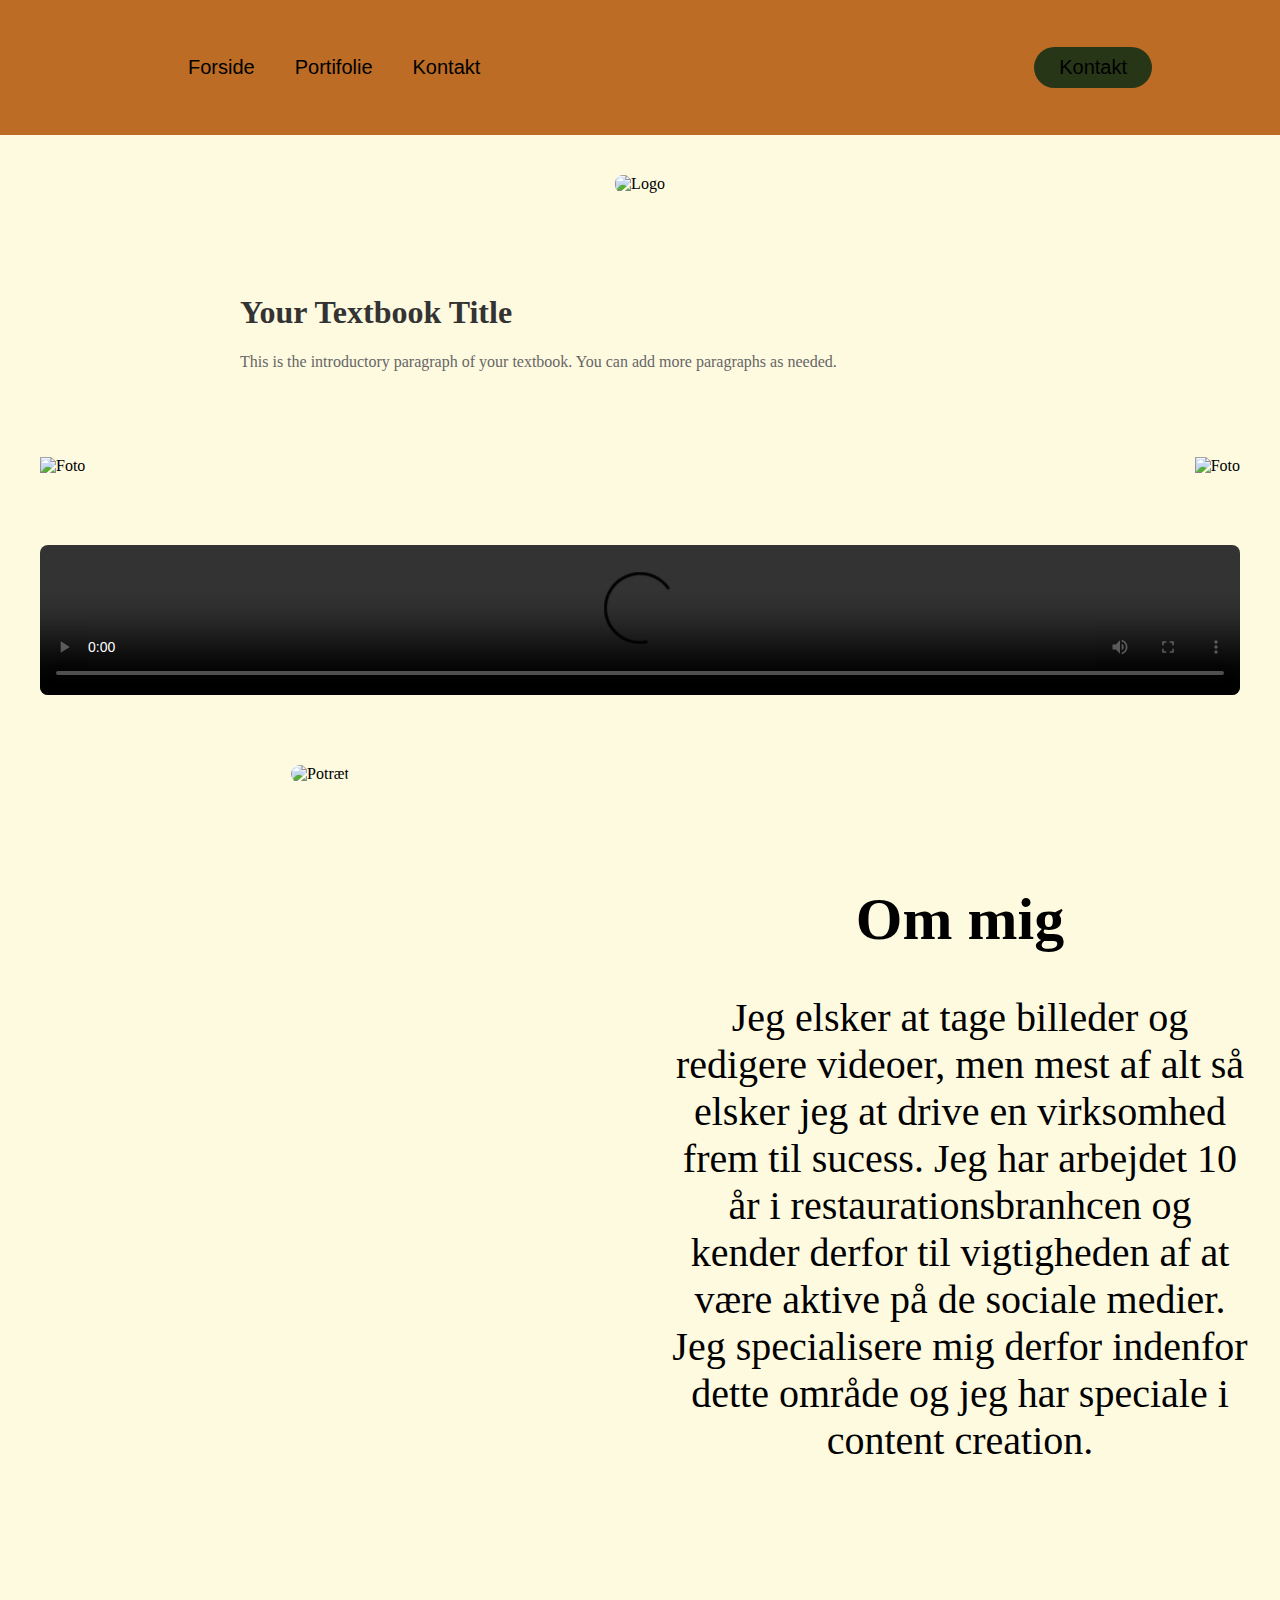
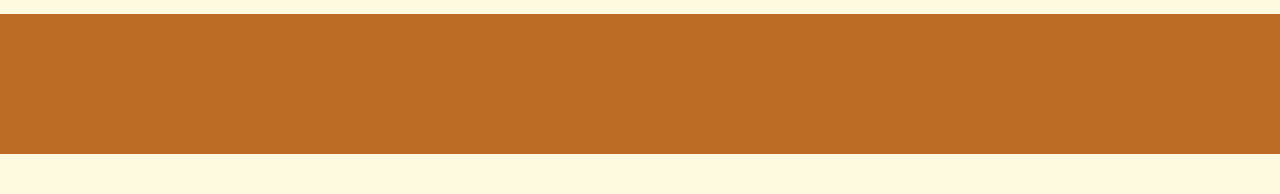
==== Forside.html @ 22ae9736 "Add files via upload" ====
<!DOCTYPE html>
<html lang="da">

<head>
    <meta charset="UTF-8">
    <meta name="viewport" content="width=device-width, initial-scale=1.0">
    <link rel="stylesheet" href="Projekt3.css">
    <link rel="stylesheet" href="https://cdnjs.cloudflare.com/ajax/libs/font-awesome/6.2.0/css/all.min.css" integrity="sha512-xh6O/CkQoPOWDdYTDqeRdPCVd1SpvCA9XXcUnZS2FmJNp1coAFzvtCN9BmamE+4aHK8yyUHUSCcJHgXloTyT2A==" crossorigin="anonymous" referrerpolicy="no-referrer" />
    <title>Forside</title>
</head>

<body>
    <header>

        <nav>
            <div class="burger-menu">
                <span></span>
                <span></span>
                <span></span>
            </div>
            <ul class="nav_links">
                <li><a href="Forside.html">Forside</a></li>
                <li><a href="Portifolie.html">Portifolie</a></li>
                <li><a href="Kontakt.html">Kontakt</a></li>
            </ul>
        </nav>

        <div class="cta" onclick="window.location.href='#Kontakt';">
            <button>Kontakt</button>
        </div>

    </header>

         <div class="logo-container">
             <img src="Billedemappe_til_projekt_3/Logo11.png" alt="Logo" class="logo">
         </div>

        <div class="textbook">
              <h1>Your Textbook Title</h1>
              <p>This is the introductory paragraph of your textbook. You can add more paragraphs as needed.</p>
         </div>

        <div class="Foto-container">
          <img src="Billedemappe_til_projekt_3/brooke-lark-AdMHAf_cdns-unsplash.jpg" alt="Foto" class="Foto">
          <img src="Billedemappe_til_projekt_3/izz-r-vz6pyjmAKzI-unsplash.jpg" alt="Foto" class="Foto">
        </div>

        <div class="video-section1">
            <video src="" controls></video>
        </div>
 

        <div class="om_mig-container">
        <div class="column">
                <img src="Billedemappe_til_projekt_3/lana-mattice-EWeqRfmiRMs-unsplash.jpg" alt="Potræt" class="Potræt-image">
        </div>
        
        <div class="column">
        <div class="textbook">
                    <h2>Om mig</h2>
                    <p>Jeg elsker at tage billeder og redigere videoer, men mest af alt 
                        så elsker jeg at drive en virksomhed frem til sucess. Jeg har arbejdet
                        10 år i restaurationsbranhcen og kender derfor til vigtigheden af at 
                        være aktive på de sociale medier. Jeg specialisere mig derfor indenfor
                        dette område og jeg har speciale i content creation. 
                    </p>
        </div>
        </div>
      
      </div>
         <footer>
         <div class="footer container"> 
         <div class="socialicons"> 
                <a href="#"><i class="fa-brands fa-facebook"></i></a>
                <a href="#"><i class="fa-brands fa-youtube"></i></a>
                <a href="#"><i class="fa-brands fa-instagram"></i></a>
        </div>
        <div class="footerbottom">
        <p>Copyright & Designed by shoelleproduction</p>
        </div>
        </div>
         </footer>

        <div class="overlay" onclick="closeNav()"></div>

    <script>
        document.addEventListener('DOMContentLoaded', function () {
            var navLinks = document.querySelector('.nav_links');
            var burgerMenu = document.querySelector('.burger-menu');
    
            burgerMenu.addEventListener('click', function () {
                navLinks.classList.toggle('show');
            });
    
            // Close the menu when a link is clicked
            var navLinksList = document.querySelectorAll('.nav_links li a');
            navLinksList.forEach(function (link) {
                link.addEventListener('click', function () {
                    navLinks.classList.remove('show');
                });
            });
        });
        
        function closeNav() {
            document.querySelector('.nav_links').classList.remove('show');
            document.querySelector('.overlay').classList.remove('show');
        }
    </script>

</body>
</html>
---- Projekt3.css ----
body {
    background-color: #FEFAE0;
    margin: 0; /* Remove default body margin */
    padding: 0; /* Remove default body padding */
}

@import url('https://fonts.googleapis.com/css2?family=Rubik&display=swap');

footer {
    background-color: #BC6C25;
    color: black;
    padding: 10px 0; 
    position: relative;
    margin-top: 40px; 
    margin-bottom: 40px; 
}


.footer.container {
    display: flex;
    flex-direction: column;
    align-items: flex-start;
    color: #BC6C25;
}

.socialicons {
    display: flex;
    justify-content: flex-end;
    align-items: center;
    margin-bottom: 20px;
}

.socialicons a {
    text-decoration: none;
    padding: 10px;
    background-color: transparent;
    margin: 10px;
    border-radius: 50%;
    color:#283618;
}

.socialicons a:hover {
    color: #FEFAE0;
}

.footerbottom {
    margin-top: 10px;
    order: 2;
    text-align: left;
    color: #BC6C25;
}

li, a, button {
    font-family: "Rubik", sans-serif;
    font-weight: 400;
    font-size: 20px;
    color: black;
    text-decoration: none;
}

header {
    display: flex;
    justify-content: space-between;
    align-items: center;
    padding: 40px 10%;
    position: relative;
    z-index: 3;
    margin-bottom: 30px;
    background-color: #BC6C25;
}

.nav_links {
    list-style: none;
    display: flex;
}

.nav_links li {
    display: list-item;
    padding: 0px 20px;
}

.nav_links li a {
    transition: all 0.3s ease 0s;
}

.nav_links li a:hover {
    color:#606C38;
}

button {
    padding: 9px 25px;
    background-color: #283618;
    border: none;
    border-radius: 50px;
    cursor: pointer;
    transition: all 0.3s ease 0s;
}

button:hover {
    background-color: #fefae0
}

.burger-menu {
    display: none;
    flex-direction: column;
    cursor: pointer;
}

.burger-menu span {
    height: 3px;
    width: 25px;
    background-color: #000000;
    margin: 10px 0;
}

.logo-container {
    display: flex;
    justify-content: center;
    align-items: center;
    position: relative;
    padding: 10px 0;
}

.logo {
    max-width: 100%;
    height: auto;
    border-radius: 8px;
}

.main-content {
    background-color: gray;
}

.Foto-container {
    display: flex;
    justify-content: space-between;
    margin-bottom: 20px; 
}

.video-section1 {
    display: flex;
    justify-content: center;
    align-items: center;
    flex-direction: column; /* Stack items vertically */
    margin: 50px 40px; /* Top and bottom margin of 50px, left and right margin of 40px */
}

video {
    width: 100%;
    max-height: 500px;
    border-radius: 8px;
    margin: 20px 0; /* Space between video and other elements */
    outline: none;
}

.om_mig-container {
    display: flex;
    justify-content: space-between;
    margin: 10px auto 10px; /* Adjust margin as needed */
}

.textbook {
    max-width: 800px;
    margin: 50px auto;
    padding: 20px;
    border: none;
}

.textbook h1 {
    color: #333;
}

.textbook p {
    color: #666;
}

.about-me {
    flex-direction: column;
    align-items: center;
}
.slideshow-container {
    width: 80%;
    margin: auto;
    overflow: hidden;
    position: relative;
}

.slideshow {
    display: flex;
    transition: transform 0.5s ease-in-out;
}

.slideshow img {
    width: 100%;
    height: auto;
}
.slider-nav {
    position: absolute;
    top: 50%;
    width: 100%;
    display: flex;
    justify-content: space-between;
}

.previous,
.next {
    background-color: #333;
    color: #fff;
    border: none;
    padding: 10px;
    cursor: pointer;
}


.column {
    margin: 10px; /* Adjust margin as needed */
    text-align: center;
}

.column iframe {
    max-width: 100%;
    height: auto;
    border-radius: 8px;
}

.column h2 {
    color: #000000; /* Adjust the color as needed */
    margin-bottom: 10px;
}

.column p {
    color: #000000; /* Adjust the color as needed */
}


@media screen and (max-width: 760px) {
    .nav_links {
        display: flex;
        flex-direction: column;
        align-items: flex-start;
        position: absolute;
        width: 50%;
        background-color: #333;
        top: 70px;
        left: -100%;
        transition: left 0.3s ease;
        height: 100vh;
    }

    .nav_links.show {
        left: 0;
    }

    .nav_links li {
        margin-bottom: 100px;
    }

    .burger-menu {
        display: flex;
        position: absolute;
        top: 20px;
        left: 20px;
    }

    .overlay {
        display: none;
        position: fixed;
        top: 0;
        left: 0;
        width: 100%;
        height: 100%;
        background: rgba(199, 8, 8, 0.5);
        z-index: 1;
    }

    .overlay.show {
        display: block;
    }

    header {
        flex-direction: column;
        align-items: flex-start;
    }

    .cta {
        margin-top: 20px;
        position: absolute;
        top: 20px;
        right: 20px;
    }

    .footer.container {
        margin-top: 10px;
        align-items: center;
    }

    .socialicons {
        justify-content: center;
        margin-bottom: 10px;
    }

    .footerbottom {
        order: 1;
        text-align: center;
    }

    .logo {
        max-width: 80%;
    }

    .socialicons a i {
        font-size: 2.5em;
    }

    .Foto-container {
        flex-direction: column;
        align-items: center; /* Center items horizontally in the column */
    }

    .Foto {
        margin: 10px 0; /* Adjust spacing between images in the mobile version */
        max-width: 85%;
        margin: auto; /* Center the images horizontally */
        display: block; /* Add this line to override any default inline display */
    }

    .textbook {
        text-align: center;
        margin-top: 10px;
        margin-bottom: 20px;
    }

    .textbook h1,
    .textbook p {
        text-align: center;
    }

    .beskrivelse-container {
        display: flex;
        justify-content: space-between;
    }
    
    .column {
        flex: 1;
        margin: 0 10px;
    }
    
    .Potræt-image {
        max-width: 85%;
        margin: 10px 0;
        height: auto;
        border-radius: 8px;
    } 
    .slideshow-container {
        width: 100%;
    }

    .Video2-container,
    .Beskrivelse-container {
        width: 100%;
    }
    .om_mig-container {
        flex-direction: column;
        align-items: center;
    }
    
    .column {
        width: 100%; /* Ensure each column takes up full width */
        margin-bottom: 20px; /* Add space between the columns */
    }
    
}
@media screen and (min-width: 768px) {
    .Foto-container {
        display: flex;
        justify-content: space-between;
        margin-left: 40px;
        margin-right: 40px;
    }

    .Foto {
        max-width: 48%; 
        
    }
    .video-section1 {
        margin: 50px 40px; /* Adjust margin as needed */
    }

    video {
        max-width: 100%; /* Ensure the video fills its container */
        height: auto; /* Maintain the aspect ratio */
    }

    .Beskrivelse-container {
        display: flex;
        justify-content: space-between;
        margin-left: 40px;
    }

    .column {
        flex: 1;
        margin: 0 10px;
        
    }

    .Potræt-image {
        max-width: 85%;
        height: auto;
        border-radius: 10px;
        
    }

    .column h2{
        font-size: 60px;
        margin-bottom: 20px;
    }
    .column p {
        font-size: 40px;
    }

}
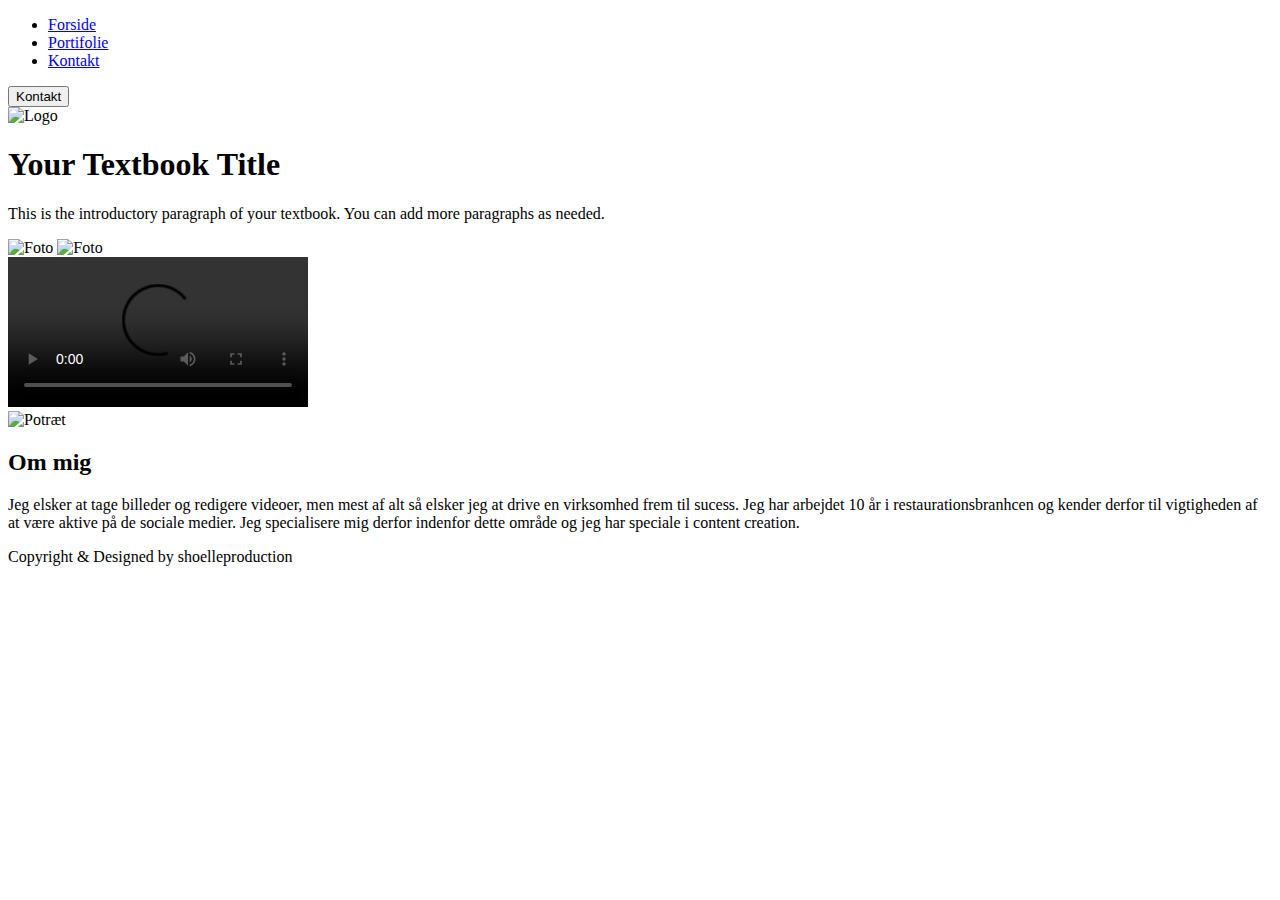
==== commit 805db997: "Update Forside.html" ====
--- a/Forside.html
+++ b/Forside.html
@@ -6,7 +6,7 @@
     <meta name="viewport" content="width=device-width, initial-scale=1.0">
     <link rel="stylesheet" href="Projekt3.css">
     <link rel="stylesheet" href="https://cdnjs.cloudflare.com/ajax/libs/font-awesome/6.2.0/css/all.min.css" integrity="sha512-xh6O/CkQoPOWDdYTDqeRdPCVd1SpvCA9XXcUnZS2FmJNp1coAFzvtCN9BmamE+4aHK8yyUHUSCcJHgXloTyT2A==" crossorigin="anonymous" referrerpolicy="no-referrer" />
-    <title>Forside</title>
+    <title>Kat</title>
 </head>
 
 <body>
